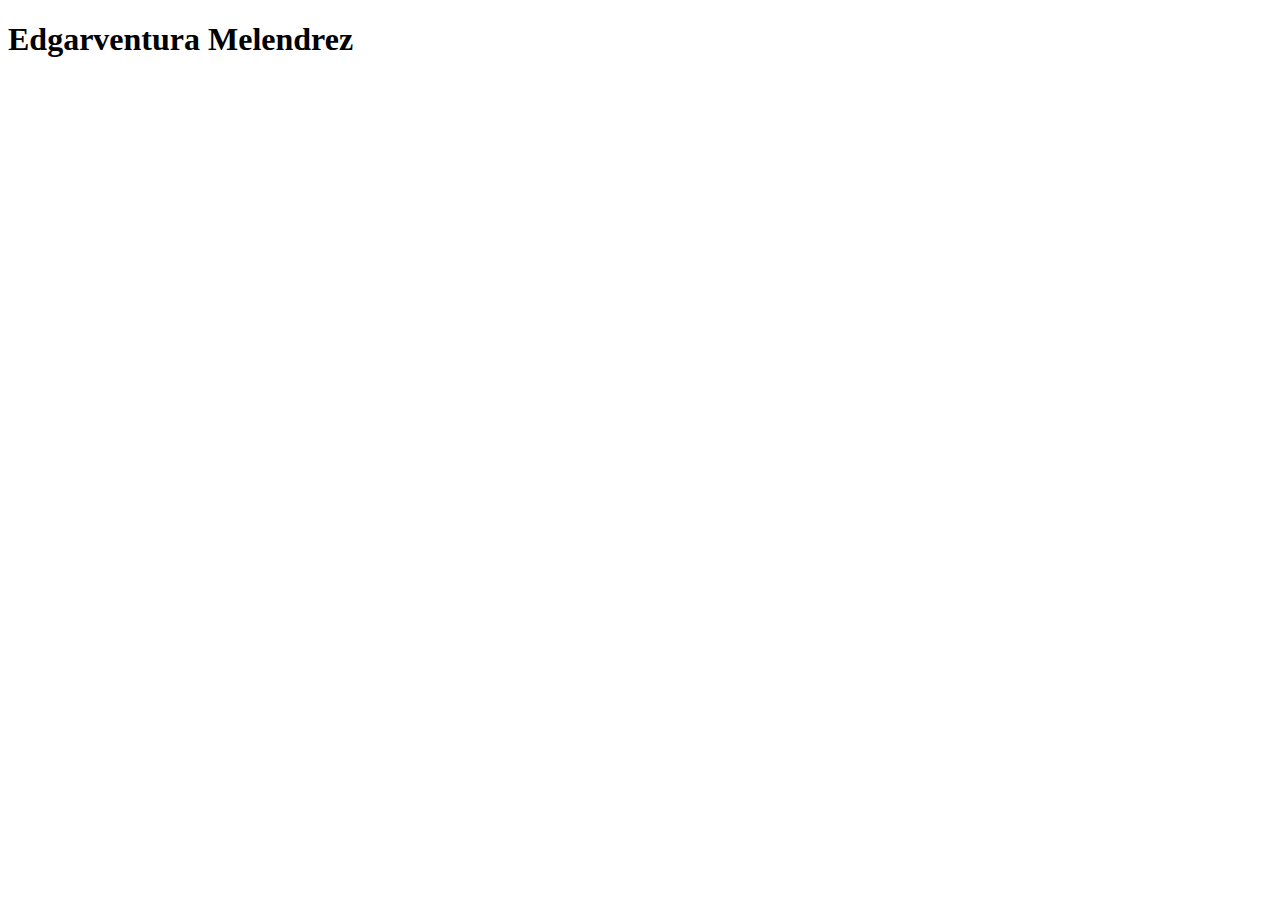
==== index.html @ e76a8969 "Basic skeleton of sections" ====
<!DOCTYPE html>
<html>
    <!----------
        Header
    ------------>  
    <head lang="en">
        <title>About Edgar</title>
        <link rel="stylesheet" href="styles.css">
        <!-- TODO: Add Meta data, possibly use this resource:  https://www.seoptimer.com/meta-tag-generator-->
    </head>

    <!----------
        Header
    ------------>  
    <header>
            <h1 id="mainTitle">Edgarventura Melendrez</h1>
            <nav role="navigation">
                <!-- In-Page links go here -->
            </nav>
    </header>

    <!----------
        Body
    ------------>  
    <body>
        
        
    </body>

    <!----------
        Footer
    ------------>  
    <footer>

    </footer>
</html>
---- styles.css ----

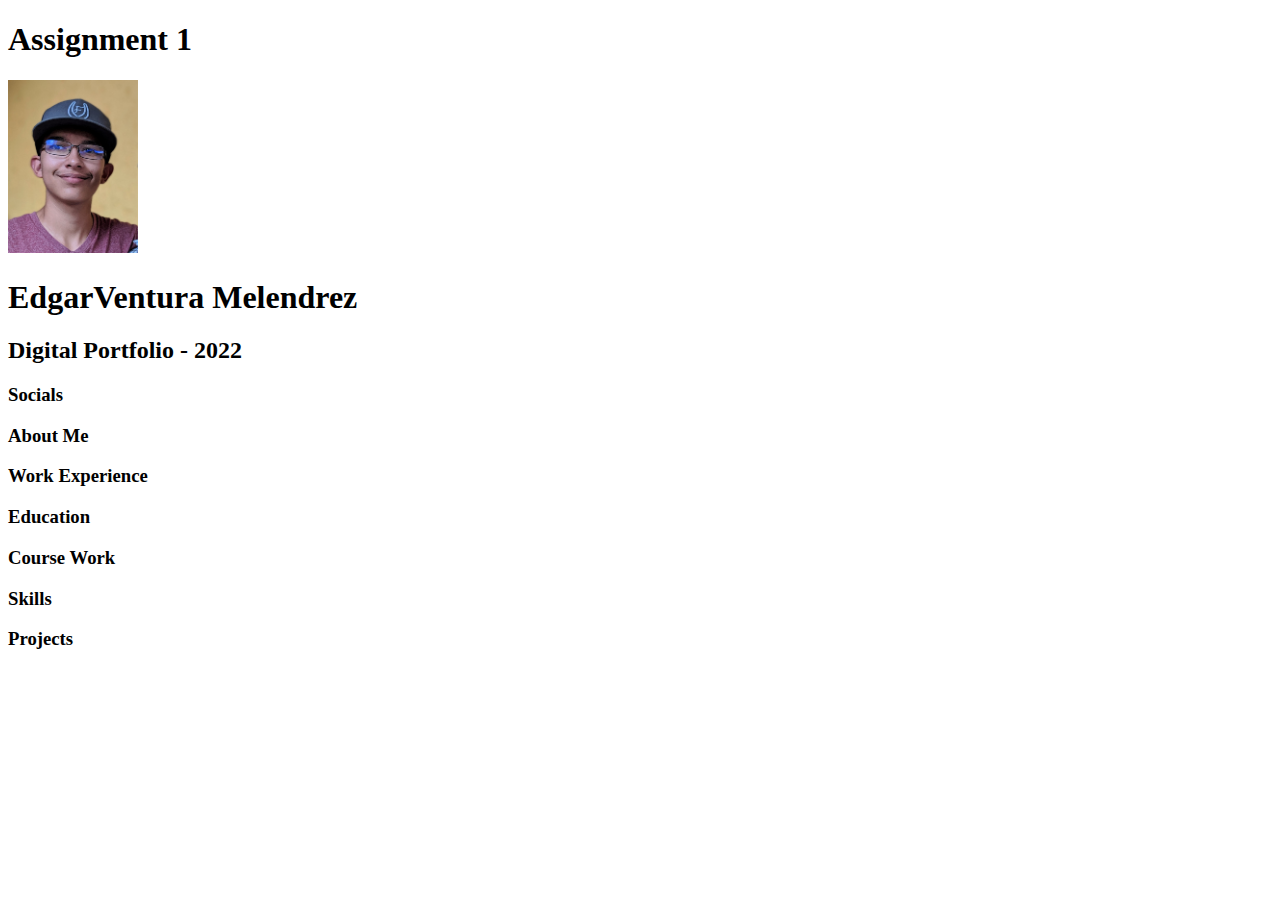
==== commit af240940: "added content headers and comments" ====
--- a/index.html
+++ b/index.html
@@ -13,7 +13,7 @@
         Header
     ------------>  
     <header>
-            <h1 id="mainTitle">Edgarventura Melendrez</h1>
+            <h1 id="mainTitle">Assignment 1</h1>
             <nav role="navigation">
                 <!-- In-Page links go here -->
             </nav>
@@ -23,8 +23,27 @@
         Body
     ------------>  
     <body>
-        
-        
+        <img id="content-headshot" alt="" src="./images/edHeadshot01.jpg" width="130px">
+        <h1 id="content-name">EdgarVentura Melendrez</h1>
+        <h2>Digital Portfolio - 2022</h2>
+
+        <h3 id="content-socials">Socials</h3>
+            <!-- Intagram, Github, Linkedin, Email -->
+        <h3 id="content-aboutMe">About Me</h3>
+            <!-- Paragraph -->
+        <h3 id="content-workExp">Work Experience</h3>
+            <!-- Table -->
+            <!--Company        Title       Dates
+                _____D_E_S_C_R_P_T_I_O_N________ -->
+        <h3 id="content-edu">Education</h3>
+            <!-- Table -->
+        <h3 id="content-courseWork">Course Work</h3>
+            <!-- ul  -->
+        <h3 id="content-skills">Skills</h3>
+            <!-- ul  -->
+        <h3 id="content-projects">Projects</h3>
+            <!-- ul or table  -->
+ 
     </body>
 
     <!----------
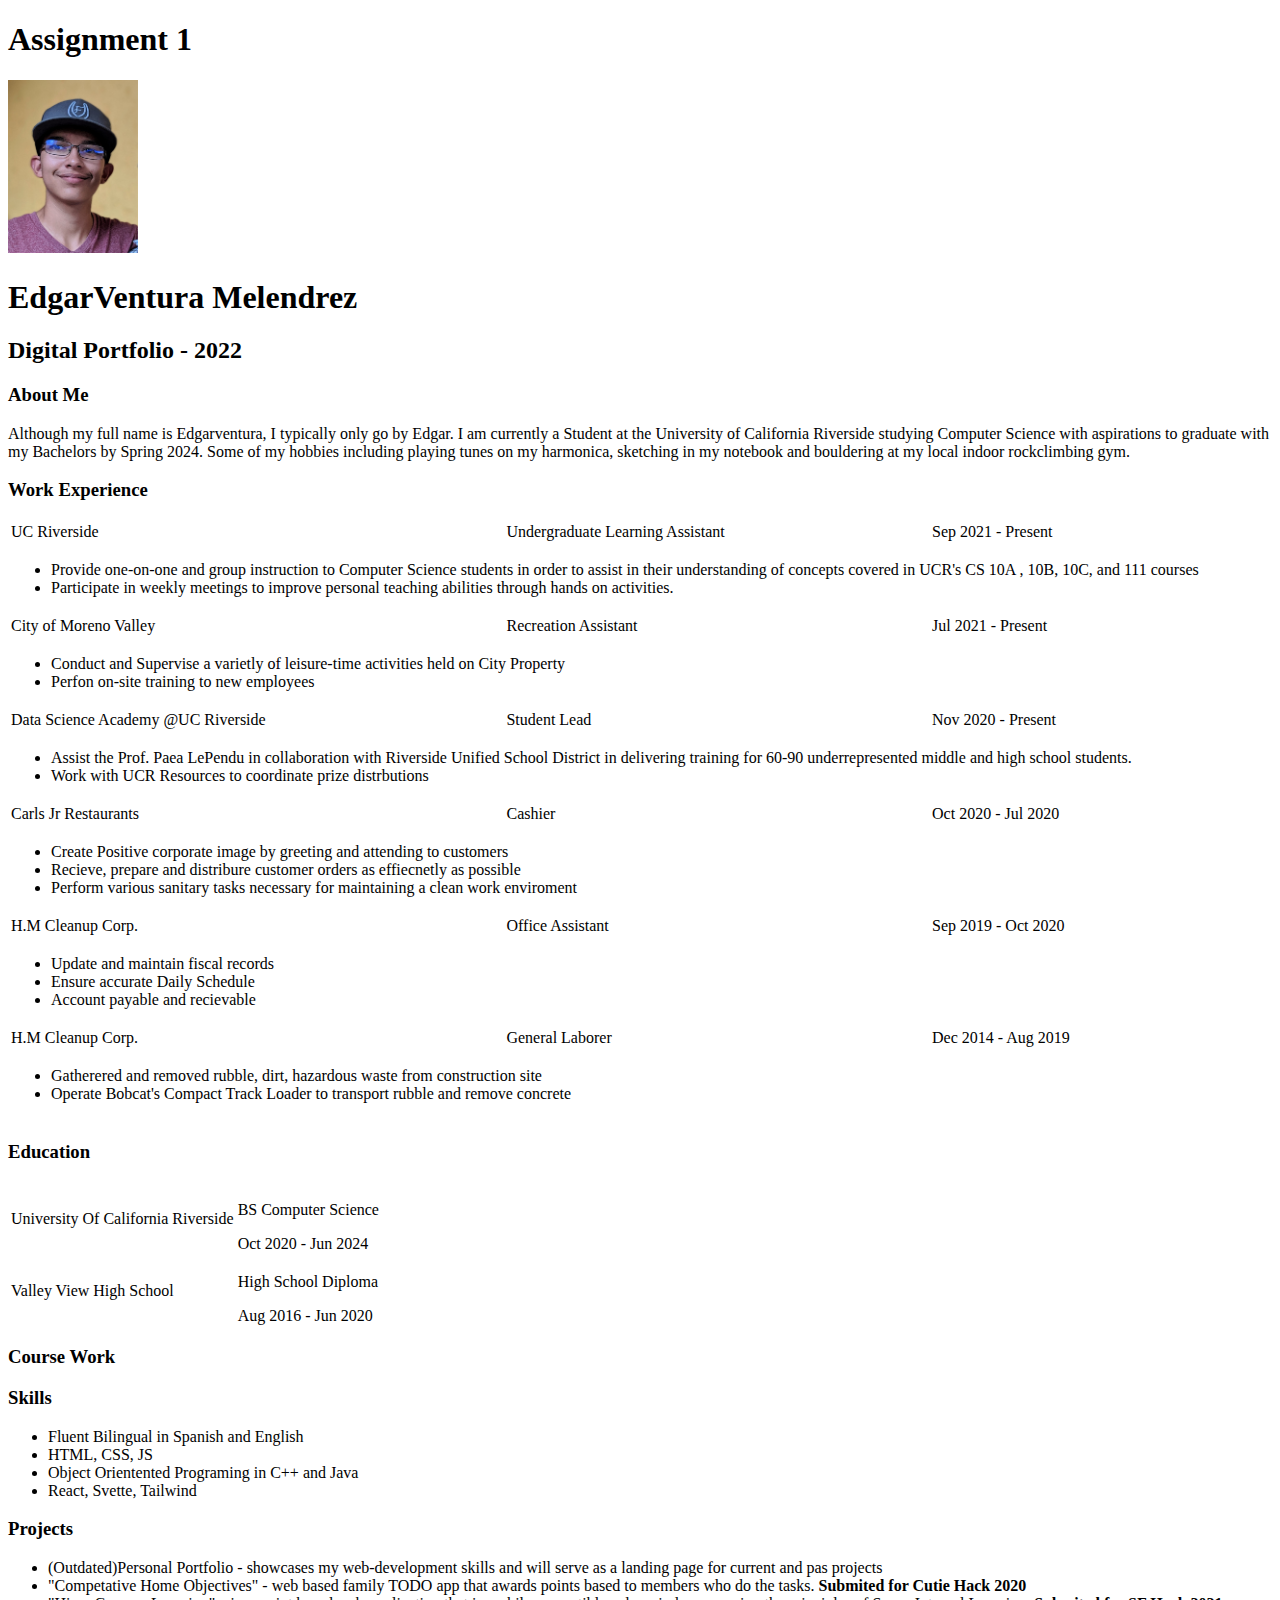
==== commit 9afc8c33: "Completed most of content for the body" ====
--- a/index.html
+++ b/index.html
@@ -7,6 +7,7 @@
         <title>About Edgar</title>
         <link rel="stylesheet" href="styles.css">
         <!-- TODO: Add Meta data, possibly use this resource:  https://www.seoptimer.com/meta-tag-generator-->
+        <meta charset="utf-8">
     </head>
 
     <!----------
@@ -23,25 +24,196 @@
         Body
     ------------>  
     <body>
-        <img id="content-headshot" alt="" src="./images/edHeadshot01.jpg" width="130px">
-        <h1 id="content-name">EdgarVentura Melendrez</h1>
+        <!-- headshot -->
+        <img id="contentHeadshot" alt="" src="./images/edHeadshot01.jpg" width="130px">
+        
+        <!-- My Name (h1) -->
+        <h1 id="contentName">EdgarVentura Melendrez</h1>
+        
+        <!-- subheading (h2) -->
         <h2>Digital Portfolio - 2022</h2>
-
-        <h3 id="content-socials">Socials</h3>
+        
+        <!-- Socials -->
+        <!-- <h3 id="content-socials">Socials</h3> -->
             <!-- Intagram, Github, Linkedin, Email -->
-        <h3 id="content-aboutMe">About Me</h3>
+        
+        <!-- About Me -->
+        <h3 id="contentAboutMe">About Me</h3>
             <!-- Paragraph -->
-        <h3 id="content-workExp">Work Experience</h3>
+            <p class="content">
+                Although my full name is Edgarventura, I typically only go by 
+                Edgar. I am currently a Student at the University of
+                California Riverside studying Computer Science with aspirations 
+                to graduate with my Bachelors by Spring 2024. Some of my hobbies 
+                including playing tunes on my harmonica, sketching in my notebook 
+                and bouldering at my local indoor rockclimbing gym. 
+            </p>
+        
+        <!-- Work Experience -->
+        <h3 id="contentWorkExp">Work Experience</h3>
             <!-- Table -->
             <!--Company        Title       Dates
                 _____D_E_S_C_R_P_T_I_O_N________ -->
-        <h3 id="content-edu">Education</h3>
+            <table class="table" id="contentExpTable">
+                <!-- Job #1  -->
+                <tr>
+                    <td>UC Riverside</td>
+                    <td>Undergraduate Learning Assistant</td>
+                    <td>Sep 2021 - Present</td>
+                </tr>
+                <tr>
+                    <td colspan="3">
+                        <ul class="ExpTableList">
+                            <li>Provide one-on-one and group instruction to 
+                                Computer Science students in order to assist 
+                                in their understanding of concepts covered in
+                                UCR's CS 10A , 10B, 10C, and 111 courses</li>
+                            <li>Participate in weekly meetings to improve 
+                                personal teaching abilities through hands
+                                on activities.</li>
+                        </ul>
+                    </td>
+                </tr>
+            
+                
+                
+                <!-- job #2 -->
+                <tr>
+                    <td>City of Moreno Valley</td>
+                    <td>Recreation Assistant</td>
+                    <td>Jul 2021 - Present</td>
+                </tr>
+                <tr>
+                    <td colspan="3">
+                        <ul class="ExpTableList">
+                            <li>Conduct and Supervise a varietly of leisure-time 
+                                activities held on City Property</li>
+                                <li>Perfon on-site training to new employees</li>
+                            </ul>
+                        </td>
+                    </tr>
+                    
+                <!-- Job #3 -->
+                <tr>
+                    <td>Data Science Academy @UC Riverside</td>
+                    <td>Student Lead</td>
+                    <td>Nov 2020 - Present</td>
+                </tr>
+                <tr>
+                    <td colspan="3">
+                        <ul class="ExpTableList">
+                            <li>Assist the Prof. Paea LePendu in collaboration 
+                                with Riverside Unified School District in delivering 
+                                training for 60-90 underrepresented middle and high
+                                school students.</li>
+                            <li>Work with UCR Resources to coordinate 
+                                prize distrbutions</li>
+                        </ul>
+                    </td>
+                </tr>
+
+                <!-- Job #4 -->
+                <tr>
+                    <td>Carls Jr Restaurants</td>
+                    <td>Cashier</td>
+                    <td>Oct 2020 - Jul 2020</td>
+                </tr>
+                <tr>
+                    <td colspan="3">
+                        <ul class="ExpTableList">
+                            <li>Create Positive corporate image by greeting and 
+                                attending to customers</li>
+                            <li>Recieve, prepare and distribure customer orders
+                                 as effiecnetly as possible</li>
+                            <li>Perform various sanitary tasks necessary for 
+                                maintaining a clean work enviroment</li>
+                        </ul>
+                    </td>
+                </tr>
+
+                <!-- job #5 -->
+                <tr>
+                    <td>H.M Cleanup Corp. </td>
+                    <td>Office Assistant</td>
+                    <td>Sep 2019 - Oct 2020</td>
+                </tr>
+                <tr>
+                    <td colspan="3">
+                        <ul class="ExpTableList">
+                            <li>Update and maintain fiscal records</li>
+                            <li>Ensure accurate Daily Schedule</li>
+                            <li>Account payable and recievable</li>
+                        </ul>
+                    </td>
+                </tr>
+                
+                <!-- Job #6 -->
+                <tr>
+                    <td>H.M Cleanup Corp. </td>
+                    <td>General Laborer</td>
+                    <td>Dec 2014 - Aug 2019</td>
+                </tr>
+                <tr>
+                    <td colspan="3">
+                        <ul class="ExpTableList">
+                            <li>Gatherered and removed rubble, dirt, hazardous waste
+                                from construction site</li>
+                            <li>Operate Bobcat's Compact Track Loader to transport rubble
+                                and remove concrete</li>
+                        </ul>
+                    </td>
+                </tr>
+            </table>
+
+        <!-- Education -->
+        <h3 id="contentEdu">Education</h3>
+        <table class="table" id="contentEduTable">
+            <!-- Uni -->
+            <tr>
+                <td>University Of California Riverside</td>
+                <td>
+                    <p>BS Computer Science</p>
+                    <span>Oct 2020 - Jun 2024</span>
+                </td>
+            </tr>
+            <!-- HS -->
+            <tr>
+                <td>Valley View High School</td>
+                <td>
+                    <p>High School Diploma</p>
+                    <span>Aug 2016 - Jun 2020</span>
+                </td>
+            </tr>
+        </table>
             <!-- Table -->
-        <h3 id="content-courseWork">Course Work</h3>
+        
+        <!-- Course Work -->
+        <h3 id="contentCourseWork">Course Work</h3>
             <!-- ul  -->
-        <h3 id="content-skills">Skills</h3>
+        <!-- Skills -->
+        <h3 id="contentSkills">Skills</h3>
             <!-- ul  -->
-        <h3 id="content-projects">Projects</h3>
+            <ul id="contentSkillsList">
+                <li>Fluent Bilingual in Spanish and English</li>
+                <li>HTML, CSS, JS</li>
+                <li>Object Orientented Programing in C++ and Java</li>
+                <li>React, Svette, Tailwind</li>
+            </ul>
+        
+        <!-- Projects -->
+        <h3 id="contentProjects">Projects</h3>
+            <ul id="contentProjectsList">
+                <li>(Outdated)<a>Personal Portfolio</a> - showcases my 
+                    web-development skills and will serve as a landing 
+                    page for current and pas projects</li>
+                <li><a>"Competative Home Objectives"</a> - web based family 
+                    TODO app that awards points based to members who do the
+                    tasks. <strong>Submited for Cutie Hack 2020</strong></li>
+                <li><a>"HippoCampus Learning"</a> a javascript based 
+                    web-application that is mobile compatibleand reminds
+                    users using the principles of Space Interval Learning. 
+                    <strong>Submited for SF Hack 2021</strong></li>
+            </ul>
             <!-- ul or table  -->
  
     </body>
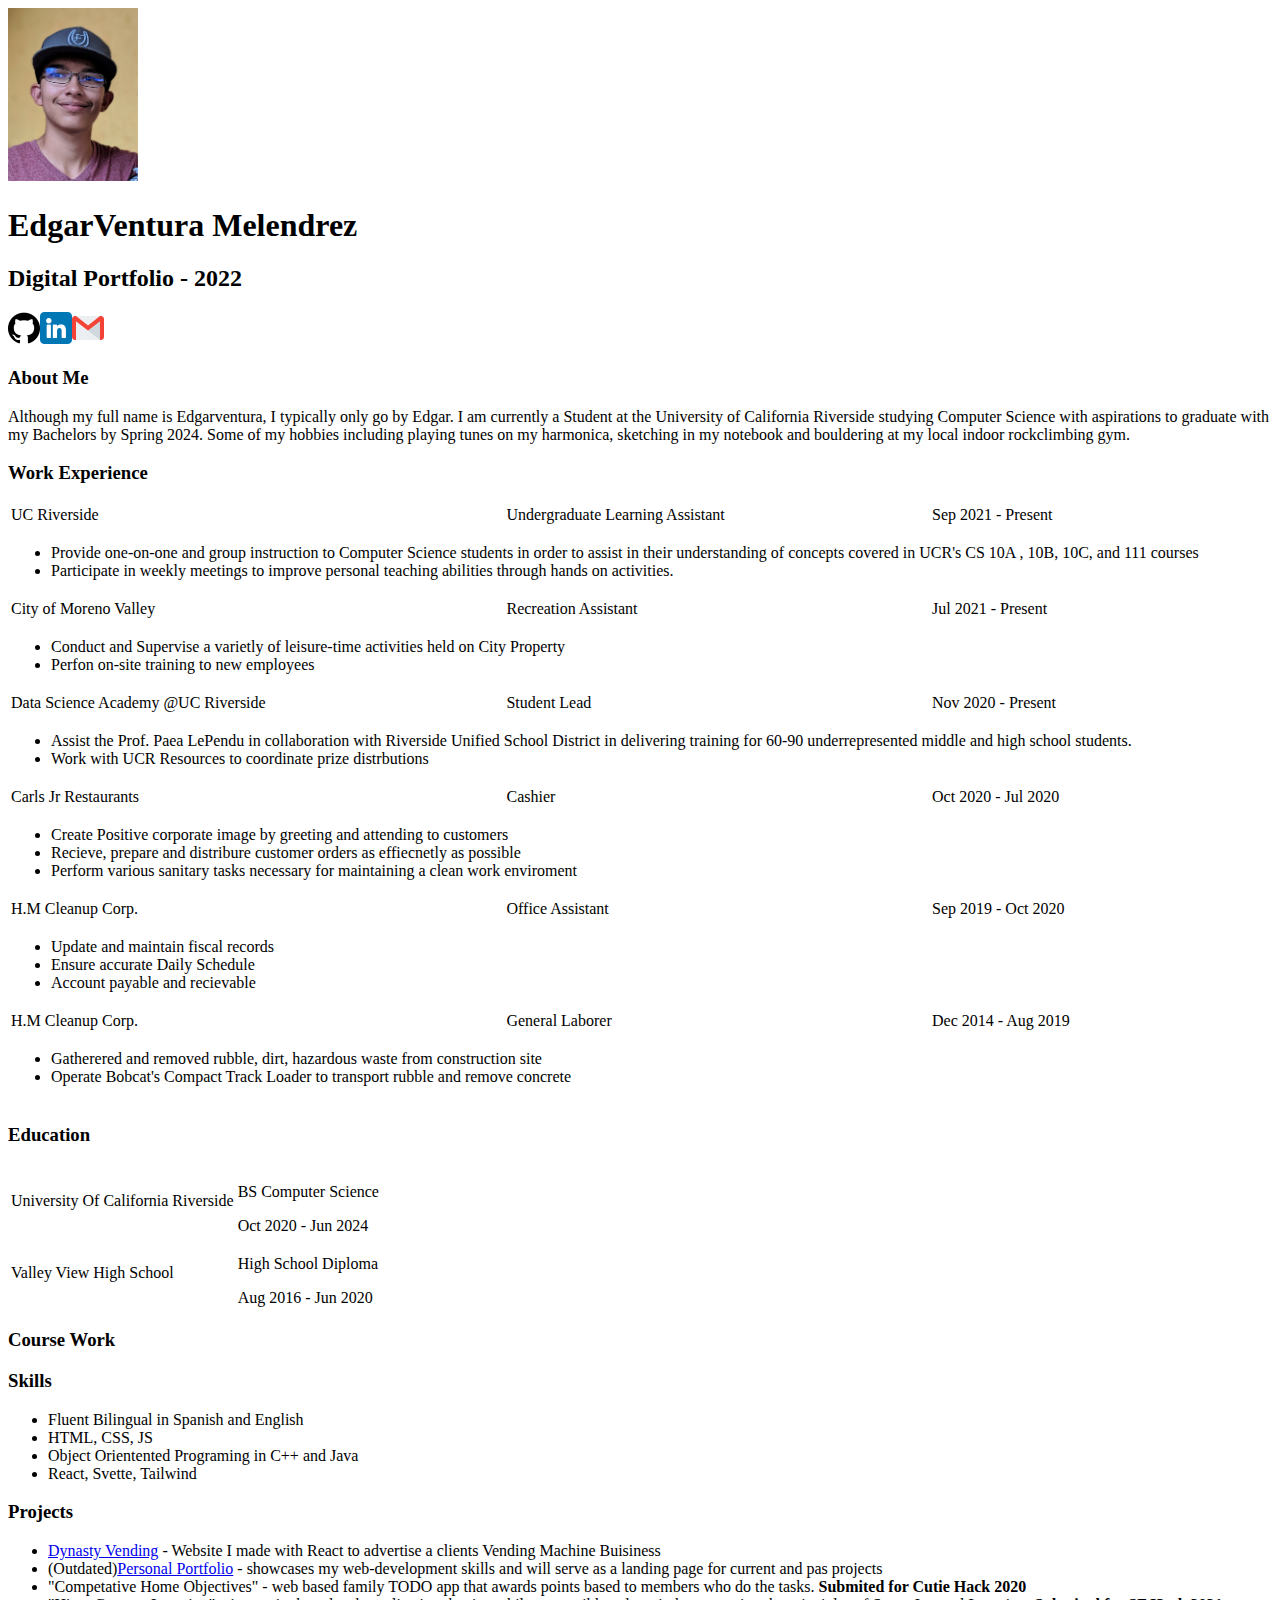
==== commit 22279aa0: "added links to socials and to relevent projects" ====
--- a/index.html
+++ b/index.html
@@ -14,7 +14,6 @@
         Header
     ------------>  
     <header>
-            <h1 id="mainTitle">Assignment 1</h1>
             <nav role="navigation">
                 <!-- In-Page links go here -->
             </nav>
@@ -34,8 +33,8 @@
         <h2>Digital Portfolio - 2022</h2>
         
         <!-- Socials -->
-        <!-- <h3 id="content-socials">Socials</h3> -->
-            <!-- Intagram, Github, Linkedin, Email -->
+        <!-- Intagram, Github, Linkedin, Email -->
+        <a href="https://github.com/edgar2020"><img width="32px"src="images/png/002-github.png"></a><a href="https://www.linkedin.com/public-profile/settings?trk=d_flagship3_profile_self_view_public_profile9a"><img width="32px" src="images/png/006-linkedin-1.png"></a><a href = "mailto: evmelendrez@gmail.com"><img width="32px" src="images/png/001-gmail.png"></a>
         
         <!-- About Me -->
         <h3 id="contentAboutMe">About Me</h3>
@@ -203,7 +202,10 @@
         <!-- Projects -->
         <h3 id="contentProjects">Projects</h3>
             <ul id="contentProjectsList">
-                <li>(Outdated)<a>Personal Portfolio</a> - showcases my 
+                <li><a href="https://dynastyvend.com">Dynasty Vending</a> - Website I made with 
+                    React to advertise a clients Vending Machine
+                    Buisiness</li>
+                <li>(Outdated)<a href="https://edgar2020.github.io">Personal Portfolio</a> - showcases my 
                     web-development skills and will serve as a landing 
                     page for current and pas projects</li>
                 <li><a>"Competative Home Objectives"</a> - web based family 
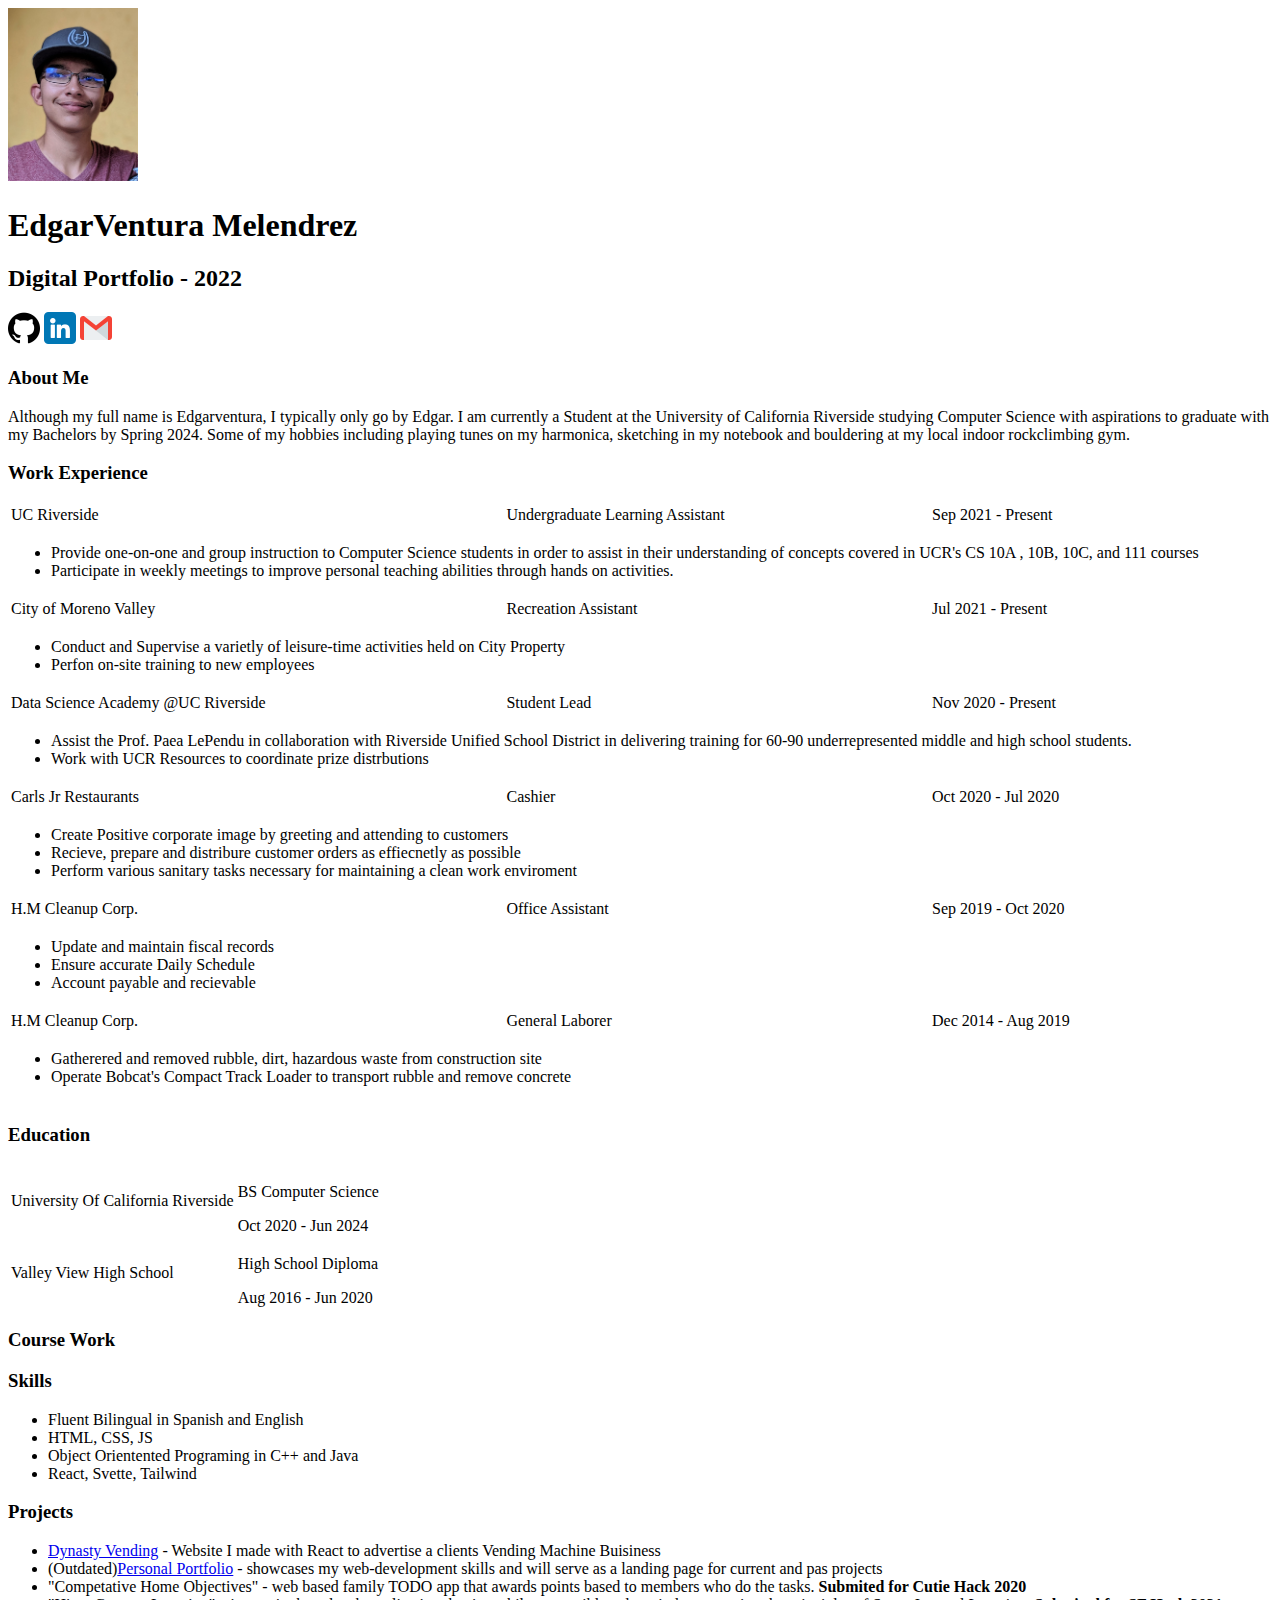
==== commit 7d4c290f: "More formating before I begin actuall css" ====
--- a/index.html
+++ b/index.html
@@ -5,9 +5,13 @@
     ------------>  
     <head lang="en">
         <title>About Edgar</title>
-        <link rel="stylesheet" href="styles.css">
+        <link rel="stylesheet" href="styles/styles.css">
         <!-- TODO: Add Meta data, possibly use this resource:  https://www.seoptimer.com/meta-tag-generator-->
         <meta charset="utf-8">
+        <style>
+            /* Phase 2, I opted to place the styles in a dedicated 
+            stylesheet file from the begining to satidfy phase 3 */
+        </style>
     </head>
 
     <!----------
@@ -34,7 +38,9 @@
         
         <!-- Socials -->
         <!-- Intagram, Github, Linkedin, Email -->
-        <a href="https://github.com/edgar2020"><img width="32px"src="images/png/002-github.png"></a><a href="https://www.linkedin.com/public-profile/settings?trk=d_flagship3_profile_self_view_public_profile9a"><img width="32px" src="images/png/006-linkedin-1.png"></a><a href = "mailto: evmelendrez@gmail.com"><img width="32px" src="images/png/001-gmail.png"></a>
+        <a href="https://github.com/edgar2020"><img width="32px"src="images/Icons/002-github.png"></a>
+        <a href="https://www.linkedin.com/public-profile/settings?trk=d_flagship3_profile_self_view_public_profile9a"><img width="32px" src="images/Icons/006-linkedin-1.png"></a>
+        <a href = "mailto: evmelendrez@gmail.com"><img width="32px" src="images/Icons/001-gmail.png"></a>
         
         <!-- About Me -->
         <h3 id="contentAboutMe">About Me</h3>
--- a/styles/styles.css
+++ b/styles/styles.css
@@ -0,0 +1 @@
+
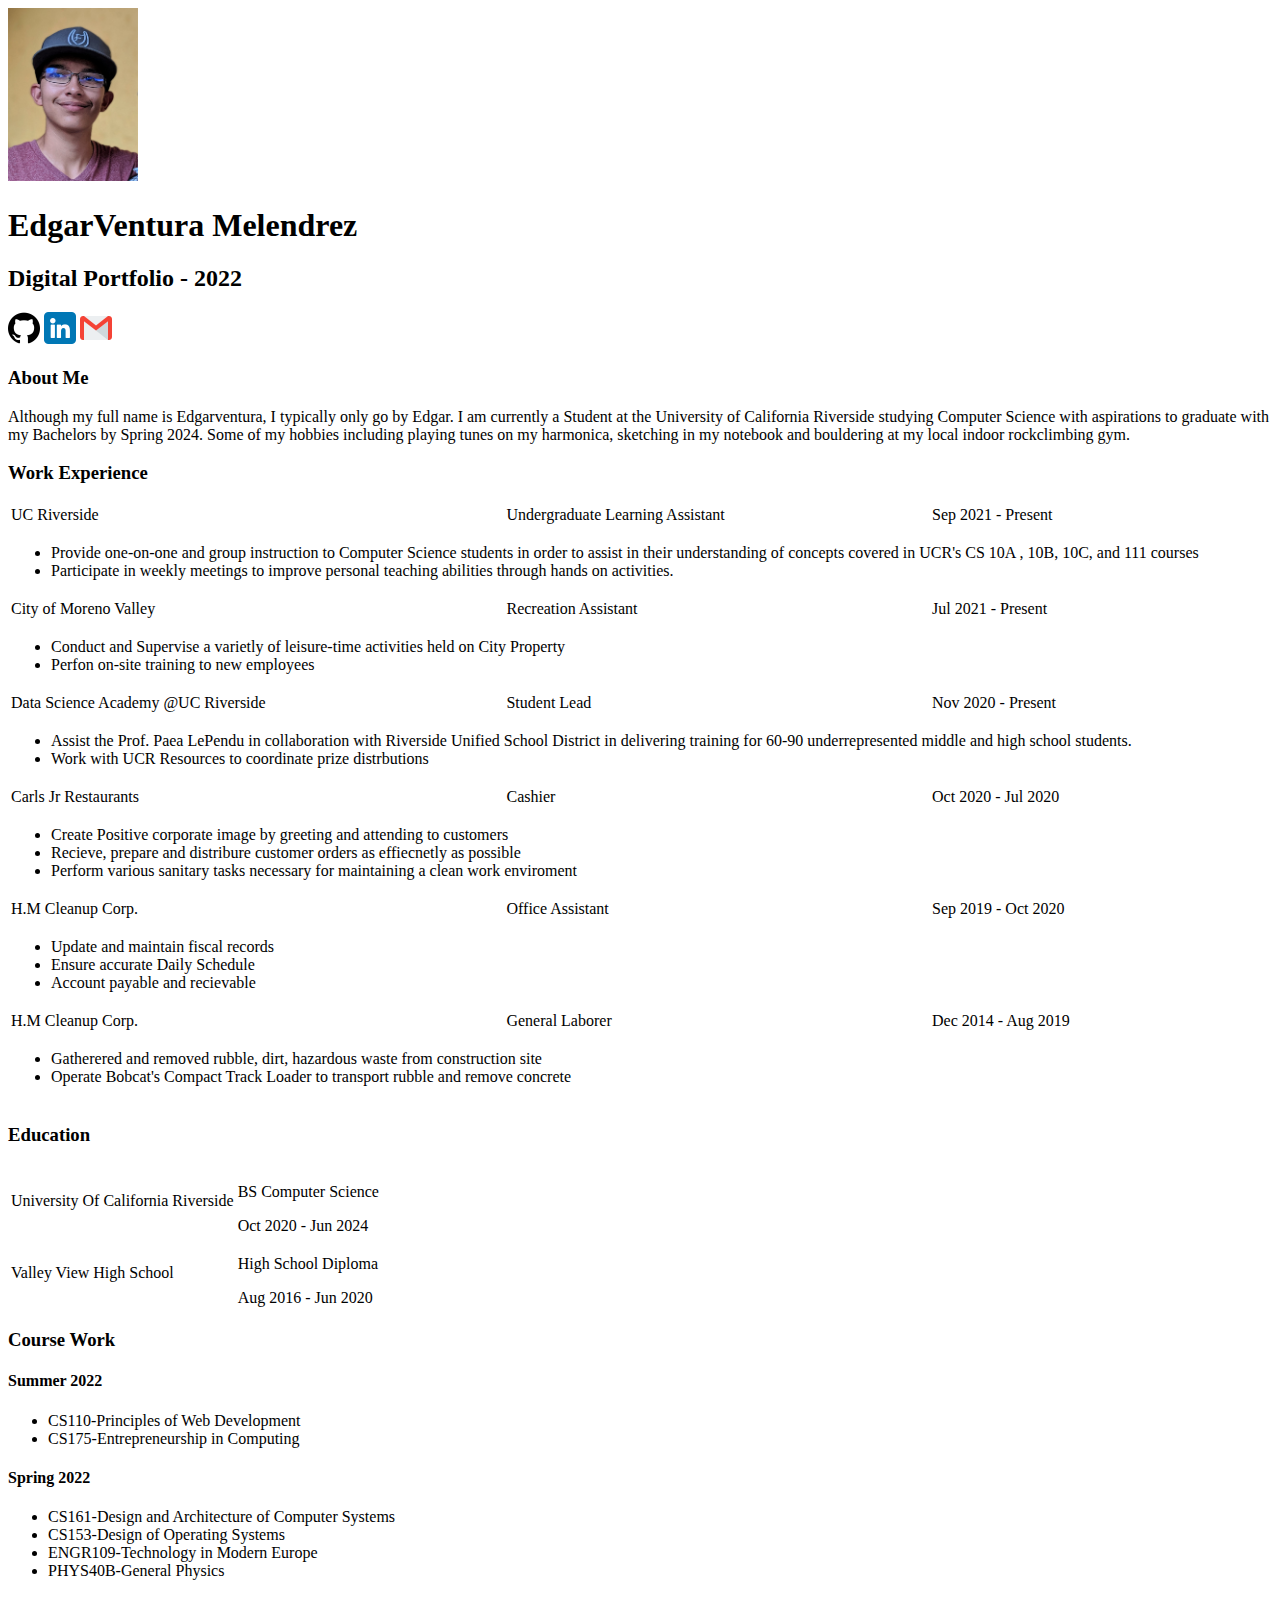
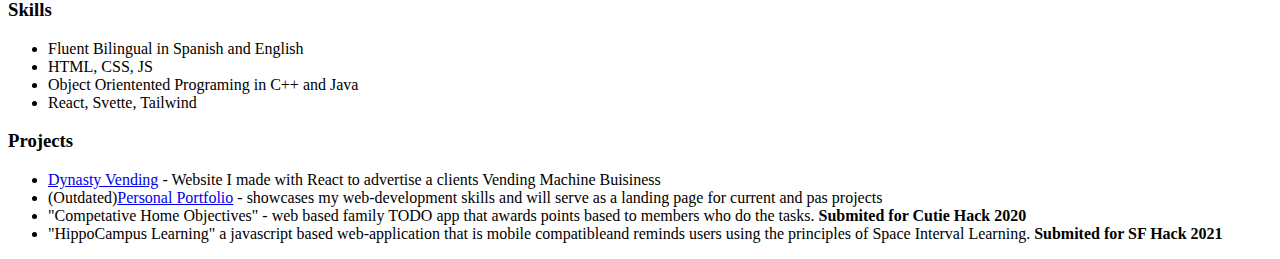
==== commit 96d12087: "finishes courswork section" ====
--- a/index.html
+++ b/index.html
@@ -194,7 +194,18 @@
         
         <!-- Course Work -->
         <h3 id="contentCourseWork">Course Work</h3>
-            <!-- ul  -->
+            <h4 class="uniTerm">Summer 2022</h4>
+                <ul>
+                    <li>CS110-Principles of Web Development</li>
+                    <li>CS175-Entrepreneurship in Computing</li>
+                </ul>
+            <h4 class="uniTerm">Spring 2022</h4>
+                <ul>
+                    <li>CS161-Design and Architecture of Computer Systems</li>
+                    <li>CS153-Design of Operating Systems</li>
+                    <li>ENGR109-Technology in Modern Europe</li>
+                    <li>PHYS40B-General Physics</li>
+                </ul>
         <!-- Skills -->
         <h3 id="contentSkills">Skills</h3>
             <!-- ul  -->
